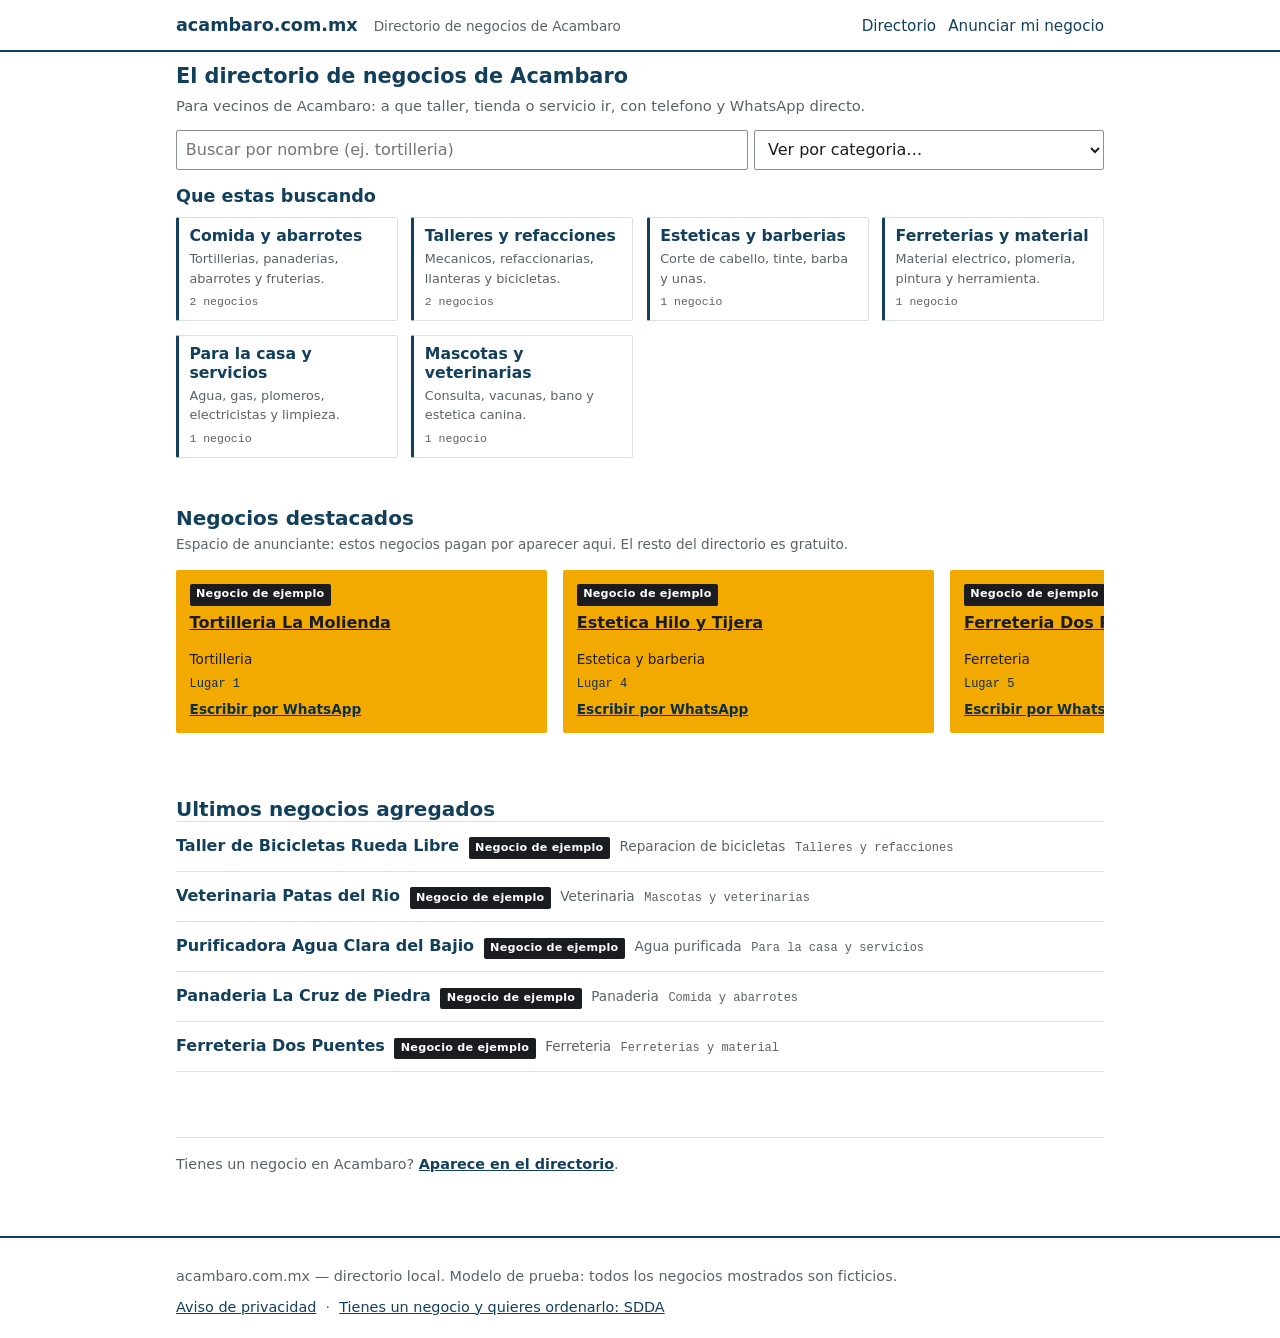
==== index.html @ f3becf1c "Corregir aviso de ficha ficticia y lugares de pago con negocios reales Dos comportamientos del proto" ====
<!DOCTYPE html>
<html lang="es">
<head>
  <meta charset="UTF-8">
  <meta name="viewport" content="width=device-width, initial-scale=1">
  <meta http-equiv="Content-Security-Policy" content="default-src 'self'; script-src 'self'; style-src 'self'; img-src 'self'; font-src 'self'; connect-src 'self'; object-src 'none'; base-uri 'self'; form-action 'none'">
  <meta name="referrer" content="strict-origin-when-cross-origin">
  <meta http-equiv="Cache-Control" content="no-cache, no-store, must-revalidate">
  <meta http-equiv="Pragma" content="no-cache">
  <meta http-equiv="Expires" content="0">
  <title>Directorio de negocios de Acambaro — acambaro.com.mx</title>
  <meta name="description" content="Directorio local de negocios y servicios de Acambaro, Guanajuato, por categoria. Modelo de prueba con negocios de ejemplo.">
  <link rel="stylesheet" href="assets/css/estilo.css?v=3">
</head>
<body class="sitio-portal">
  <a class="saltar" href="#principal">Saltar al contenido</a>

  <header class="cabecera">
    <div class="contenedor">
      <a class="cabecera__marca" href="index.html">acambaro.com.mx</a>
      <span class="cabecera__lema">Directorio de negocios de Acambaro</span>
      <nav class="cabecera__nav" aria-label="Navegacion principal">
        <a href="index.html">Directorio</a>
        <a href="anunciar.html">Anunciar mi negocio</a>
      </nav>
    </div>
  </header>

  <main id="principal" class="contenedor">

    <!-- a) H1: que encuentro aqui   +   b) linea de apoyo: para quien es -->
    <section id="portada-intro" class="intro-portal">
      <h1>El directorio de negocios de Acambaro</h1>
      <p class="apoyo">Para vecinos de Acambaro: a que taller, tienda o servicio ir, con telefono y WhatsApp directo.</p>
    </section>

    <!-- c) buscador: por nombre y por categoria -->
    <section id="buscador-sec" aria-labelledby="buscador-titulo">
      <h2 id="buscador-titulo" class="visualmente-oculto">Buscar en el directorio</h2>
      <form id="buscador" class="buscador" role="search" autocomplete="off">
        <label for="q" class="visualmente-oculto">Buscar negocio por nombre</label>
        <input type="search" id="q" name="q" placeholder="Buscar por nombre (ej. tortilleria)">
        <label for="q-cat" class="visualmente-oculto">Ir a una categoria</label>
        <select id="q-cat" name="c">
          <option value="">Ver por categoria…</option>
        </select>
      </form>
      <div id="buscador-resultados" class="buscador-resultados" hidden></div>
    </section>

    <!-- d) LA REJILLA DE CATEGORIAS: contenido principal de la portada -->
    <section id="categorias-sec" aria-labelledby="categorias-titulo">
      <h2 id="categorias-titulo">Que estas buscando</h2>
      <div id="rejilla-categorias" class="rejilla-categorias">
        <p class="dir-vacio">Cargando categorias…</p>
      </div>
    </section>

    <!-- e) banda de destacados: los espacios de anunciante, declarados como tales -->
    <section id="destacados-sec" aria-labelledby="destacados-titulo">
      <h2 id="destacados-titulo">Negocios destacados</h2>
      <p class="destacados-nota">Espacio de anunciante: estos negocios pagan por aparecer aqui. El resto del directorio es gratuito.</p>
      <div id="rejilla-espacios" class="rejilla-espacios">
        <p class="dir-vacio">Cargando destacados…</p>
      </div>
    </section>

    <!-- f) ultimos negocios agregados al directorio -->
    <section id="ultimos-sec" aria-labelledby="ultimos-titulo">
      <h2 id="ultimos-titulo">Ultimos negocios agregados</h2>
      <div id="ultimos-negocios" class="lista-directorio">
        <p class="dir-vacio">Cargando…</p>
      </div>
    </section>

    <!-- g) franja discreta con enlace a anunciar -->
    <section id="franja-anunciar">
      <p class="franja-anunciar">
        Tienes un negocio en Acambaro? <a href="anunciar.html">Aparece en el directorio</a>.
      </p>
    </section>

  </main>

  <footer class="pie">
    <div class="contenedor">
      <p>acambaro.com.mx — directorio local. Modelo de prueba: todos los negocios mostrados son ficticios.</p>
      <p>
        <a href="aviso-de-privacidad.html">Aviso de privacidad</a>
        &nbsp;·&nbsp;
        <a href="sdda/index.html">Tienes un negocio y quieres ordenarlo: SDDA</a>
      </p>
    </div>
  </footer>

  <script src="assets/js/espacios.js?v=2"></script>
  <script src="assets/js/directorio.js?v=3"></script>
</body>
</html>
---- assets/css/estilo.css ----
/* =========================================================================
   SDDA + Portal Acambaro — hoja unica
   Movil primero. Ancho de referencia 380 px.
   Dos colores (--azul, --ambar) + escala de grises. Sin sombras, sin degradados.
   El portal y SDDA comparten esta hoja; se distinguen por la clase del <body>:
     <body class="sitio-portal">  -> tablon: denso, rejilla, usa ambar
     <body class="sitio-sdda">    -> hoja de propuesta: una columna, aireado, sin ambar
   ========================================================================= */

/* ----- 1. Reset minimo ----- */
*, *::before, *::after { box-sizing: border-box; }
html { -webkit-text-size-adjust: 100%; }
body, h1, h2, h3, p, ul, ol, li, figure, dl, dd { margin: 0; }
ul[class], ol[class] { list-style: none; padding: 0; }
img { max-width: 100%; height: auto; display: block; }
a { color: inherit; }
button { font: inherit; }

/* ----- 2. Variables ----- */
:root {
  /* Los dos colores */
  --azul: #123f5c;          /* estructura, titulos, enlaces, filetes */
  --azul-oscuro: #0d2f45;   /* estado hover del azul */
  --ambar: #f2a900;         /* SOLO relleno de bloque tras texto oscuro (portal) */

  /* Escala de grises */
  --tinta: #1a1c1f;
  --gris-fuerte: #5c6166;
  --gris-medio: #8b9096;
  --gris-claro: #dde0e2;
  --gris-fondo: #f5f6f7;
  --blanco: #ffffff;

  /* Tipografia */
  --fuente-texto: system-ui, -apple-system, "Segoe UI", Roboto, "Helvetica Neue", Arial, sans-serif;
  --fuente-numero: ui-monospace, "SF Mono", "Cascadia Mono", Menlo, Consolas, "Liberation Mono", monospace;

  /* Medidas */
  --ancho-portal: 60rem;
  --ancho-sdda: 34rem;
  --espacio: 1rem;
  --radio: 2px;
}

/* ----- 3. Base ----- */
body {
  font-family: var(--fuente-texto);
  color: var(--tinta);
  background: var(--blanco);
  line-height: 1.5;
  font-size: 1rem;
}
h1, h2, h3 { line-height: 1.2; font-weight: 700; color: var(--azul); }
h1 { font-size: 1.6rem; }
h2 { font-size: 1.25rem; }
h3 { font-size: 1.05rem; }
p { margin-top: 0.6em; }
a:focus-visible,
button:focus-visible,
[tabindex]:focus-visible {
  outline: 3px solid var(--tinta);
  outline-offset: 2px;
}

/* Salto al contenido (accesibilidad con teclado) */
.saltar {
  position: absolute;
  left: -9999px;
  top: 0;
  background: var(--azul);
  color: var(--blanco);
  padding: 0.5rem 1rem;
  z-index: 10;
}
.saltar:focus { left: 0; }

/* ----- 4. Contenedor ----- */
.contenedor {
  width: 100%;
  margin: 0 auto;
  padding: 0 var(--espacio);
}
.sitio-portal .contenedor { max-width: var(--ancho-portal); }
.sitio-sdda .contenedor { max-width: var(--ancho-sdda); }

section { padding-block: 1.75rem; }

/* ----- 5. Encabezado ----- */
.cabecera {
  border-bottom: 2px solid var(--azul);
  padding-block: 0.75rem;
}
.cabecera .contenedor {
  display: flex;
  flex-wrap: wrap;
  align-items: baseline;
  gap: 0.25rem 1rem;
}
.cabecera__marca {
  font-weight: 700;
  font-size: 1.1rem;
  color: var(--azul);
  text-decoration: none;
}
.cabecera__lema {
  font-size: 0.85rem;
  color: var(--gris-fuerte);
}
.cabecera__nav {
  margin-left: auto;
  display: flex;
  flex-wrap: wrap;
  gap: 0.75rem;
  font-size: 0.95rem;
}
.cabecera__nav a { color: var(--azul); text-decoration: none; }
.cabecera__nav a:hover { text-decoration: underline; }

/* El encabezado de SDDA se ve distinto: barra azul llena, sin lema comercial */
.cabecera--sdda {
  background: var(--azul);
  border-bottom: 0;
}
.cabecera--sdda .cabecera__marca,
.cabecera--sdda .cabecera__nav a { color: var(--blanco); }
.cabecera--sdda .cabecera__lema { color: #c7d6e0; }

/* ----- 6. Portal: intro -----
   Encabezado corto a proposito: en 380x740 sin desplazar tienen que caber el H1,
   la linea de apoyo y al menos cuatro categorias completas (ver /docs/). */
.intro-portal { padding-block: 0.75rem 0.4rem; }
.intro-portal h1 { font-size: 1.3rem; line-height: 1.2; }
.intro-portal .apoyo {
  font-size: 0.92rem;
  color: var(--gris-fuerte);
  max-width: 46rem;
  margin-top: 0.35rem;
}

/* Texto solo para lectores de pantalla */
.visualmente-oculto {
  position: absolute;
  width: 1px; height: 1px;
  padding: 0; margin: -1px;
  overflow: hidden;
  clip: rect(0 0 0 0);
  white-space: nowrap;
  border: 0;
}

/* ----- 6b. Portal: buscador ----- */
#buscador-sec { padding-block: 0.4rem; }
.buscador {
  display: flex;
  flex-wrap: wrap;
  gap: 0.4rem;
}
.buscador input,
.buscador select {
  font: inherit;
  padding: 0.45rem 0.55rem;
  border: 1px solid var(--gris-medio);
  border-radius: var(--radio);
  background: var(--blanco);
  color: var(--tinta);
  flex: 1 1 100%;
}
@media (min-width: 600px) {
  .buscador input { flex: 2 1 12rem; }
  .buscador select { flex: 1 1 10rem; }
}
.buscador-resultados {
  border: 1px solid var(--gris-claro);
  border-radius: var(--radio);
  margin-top: 0.5rem;
}
.buscador-hit {
  display: flex;
  flex-wrap: wrap;
  align-items: baseline;
  gap: 0.25rem 0.6rem;
  padding: 0.6rem 0.7rem;
  border-bottom: 1px solid var(--gris-claro);
  text-decoration: none;
  color: var(--azul);
  font-weight: 700;
}
.buscador-hit:last-child { border-bottom: 0; }
.buscador-hit:hover { background: var(--gris-fondo); }
.buscador-hit__giro { font-weight: 400; font-size: 0.85rem; color: var(--gris-fuerte); }

/* ----- 6c. Portal: rejilla de categorias (contenido principal) ----- */
#categorias-sec { padding-block: 0.6rem 1.25rem; }
#categorias-titulo { font-size: 1.1rem; }
.rejilla-categorias {
  display: grid;
  grid-template-columns: repeat(2, 1fr);
  gap: 0.55rem;
  margin-top: 0.6rem;
}
@media (min-width: 600px) { .rejilla-categorias { grid-template-columns: repeat(3, 1fr); gap: 0.85rem; } }
@media (min-width: 960px) { .rejilla-categorias { grid-template-columns: repeat(4, 1fr); } }

.cat-card {
  display: flex;
  flex-direction: column;
  gap: 0.2rem;
  padding: 0.6rem 0.65rem;
  border: 1px solid var(--gris-claro);
  border-left: 3px solid var(--azul);
  border-radius: var(--radio);
  background: var(--blanco);
  text-decoration: none;
  color: var(--tinta);
}
.cat-card:hover { background: var(--gris-fondo); }
.cat-card__nombre { font-weight: 700; color: var(--azul); font-size: 0.98rem; line-height: 1.2; }
.cat-card__desc {
  font-size: 0.8rem;
  color: var(--gris-fuerte);
  display: -webkit-box;
  -webkit-line-clamp: 2;
  -webkit-box-orient: vertical;
  overflow: hidden;
}
.cat-card__count {
  font-family: var(--fuente-numero);
  font-size: 0.72rem;
  color: var(--gris-fuerte);
  margin-top: 0.15rem;
}

/* ----- 6d. Portal: nota de la banda de destacados y franja de anunciar ----- */
.destacados-nota {
  font-size: 0.85rem;
  color: var(--gris-fuerte);
  margin-top: 0.25rem;
}
.franja-anunciar {
  font-size: 0.9rem;
  color: var(--gris-fuerte);
  border-top: 1px solid var(--gris-claro);
  padding-top: 1rem;
}
.franja-anunciar a { color: var(--azul); font-weight: 700; }

/* Migaja de pan de la pagina de categoria */
.cat-ruta { font-size: 0.85rem; color: var(--gris-fuerte); margin: 0 0 0.25rem; }
.cat-ruta a { color: var(--azul); }
#cat-desc:empty { display: none; }

/* ----- 7. Portal: rejilla de espacios de anunciante ----- */
/* El numero de espacios NO vive aqui: lo pone data/espacios.json.
   2 columnas en celular, 3 en tableta, 4 en escritorio. */
.rejilla-espacios {
  display: grid;
  grid-template-columns: repeat(2, 1fr);
  gap: 0.75rem;
  margin-top: 1rem;
}
@media (min-width: 600px) {
  .rejilla-espacios { grid-template-columns: repeat(3, 1fr); gap: 1rem; }
}
@media (min-width: 960px) {
  .rejilla-espacios { grid-template-columns: repeat(4, 1fr); }
}

/* Con menos de 6 activos: tira horizontal deslizable (lo activa el JS) */
.rejilla-espacios.es-tira {
  display: flex;
  overflow-x: auto;
  scroll-snap-type: x mandatory;
  -webkit-overflow-scrolling: touch;
  padding-bottom: 0.5rem;
}
.rejilla-espacios.es-tira > * {
  flex: 0 0 70%;
  scroll-snap-align: start;
}
@media (min-width: 600px) {
  .rejilla-espacios.es-tira > * { flex-basis: 40%; }
}

/* Tarjeta de espacio: el UNICO bloque con relleno ambar del portal */
.espacio {
  background: var(--ambar);
  color: var(--tinta);
  border-radius: var(--radio);
  padding: 0.85rem;
  display: flex;
  flex-direction: column;
  gap: 0.35rem;
  text-decoration: none;
}
.espacio:hover { outline: 2px solid var(--tinta); }
.espacio__negocio { font-weight: 700; font-size: 1rem; color: var(--tinta); }
.espacio__giro { font-size: 0.85rem; }
.espacio__pos {
  font-family: var(--fuente-numero);
  font-size: 0.75rem;
  color: var(--azul-oscuro);
}
.espacio__wa {
  margin-top: auto;
  font-size: 0.85rem;
  font-weight: 700;
  color: var(--azul-oscuro);
  text-decoration: underline;
}

/* Tarjeta-resumen: UNA sola, al final. "Quedan N de 12 lugares" */
.espacios-resumen {
  border: 2px solid var(--azul);
  border-radius: var(--radio);
  padding: 0.85rem;
  display: flex;
  flex-direction: column;
  gap: 0.4rem;
  justify-content: center;
  text-decoration: none;
  color: var(--tinta);
  background: var(--blanco);
}
.espacios-resumen:hover { background: var(--gris-fondo); }
.rejilla-espacios .espacios-resumen { grid-column: 1 / -1; }

/* Enlace "ver los demas" de la banda de destacados (solo celular) */
.espacios-ver-mas {
  grid-column: 1 / -1;
  justify-self: start;
  background: var(--blanco);
  border: 2px solid var(--azul);
  color: var(--azul);
  font-weight: 700;
  padding: 0.55rem 0.9rem;
  border-radius: var(--radio);
  cursor: pointer;
}
.espacios-ver-mas:hover { background: var(--gris-fondo); }
.espacios-resumen__n {
  font-family: var(--fuente-numero);
  font-size: 1.1rem;
  font-weight: 700;
  color: var(--azul);
}
.espacios-resumen__cta { font-weight: 700; color: var(--azul); text-decoration: underline; }

/* ----- 8. Etiqueta "Negocio de ejemplo" (dato ficticio) ----- */
.etq-ejemplo {
  display: inline-block;
  font-size: 0.7rem;
  font-weight: 700;
  letter-spacing: 0.02em;
  text-transform: none;
  background: var(--tinta);
  color: var(--blanco);
  padding: 0.15rem 0.4rem;
  border-radius: var(--radio);
}
.espacio .etq-ejemplo { align-self: flex-start; }

/* ----- 9. Portal: directorio en lista compacta (no tarjetas) ----- */
.filtro-categorias {
  display: flex;
  flex-wrap: wrap;
  gap: 0.4rem;
  margin: 0.75rem 0 1rem;
}
.filtro-categorias a {
  font-size: 0.85rem;
  border: 1px solid var(--gris-medio);
  border-radius: var(--radio);
  padding: 0.25rem 0.55rem;
  text-decoration: none;
  color: var(--azul);
}
.filtro-categorias a[aria-current="true"] {
  background: var(--azul);
  color: var(--blanco);
  border-color: var(--azul);
}

.lista-directorio { border-top: 1px solid var(--gris-claro); }
.dir-item {
  border-bottom: 1px solid var(--gris-claro);
  padding: 0.75rem 0;
  display: flex;
  flex-wrap: wrap;
  align-items: baseline;
  gap: 0.25rem 0.6rem;
}
.dir-item__nombre {
  font-weight: 700;
  color: var(--azul);
  text-decoration: none;
  font-size: 1rem;
}
.dir-item__nombre:hover { text-decoration: underline; }
.dir-item__giro { font-size: 0.85rem; color: var(--gris-fuerte); }
.dir-item__cat {
  font-size: 0.75rem;
  color: var(--gris-fuerte);
  font-family: var(--fuente-numero);
}
.dir-vacio { color: var(--gris-fuerte); padding: 1rem 0; }

/* ----- 10. Portal: llamada a anunciar ----- */
.llamada-anunciar {
  background: var(--ambar);
  color: var(--tinta);
  border-radius: var(--radio);
  padding: 1rem;
  margin-block: 1.5rem;
}
.llamada-anunciar p { margin-top: 0.25rem; }

/* ----- 11. Boton ----- */
.boton {
  display: inline-block;
  background: var(--azul);
  color: var(--blanco);
  text-decoration: none;
  font-weight: 700;
  padding: 0.6rem 1rem;
  border: 2px solid var(--azul);
  border-radius: var(--radio);
  margin-top: 0.75rem;
}
.boton:hover { background: var(--azul-oscuro); border-color: var(--azul-oscuro); }
.boton--claro {
  background: var(--blanco);
  color: var(--azul);
}
.boton--claro:hover { background: var(--gris-fondo); }

/* ----- 12. Ficha de negocio ----- */
.ficha-datos { border-top: 1px solid var(--gris-claro); margin-top: 1rem; }
.ficha-datos div {
  border-bottom: 1px solid var(--gris-claro);
  padding: 0.6rem 0;
  display: flex;
  gap: 0.75rem;
}
.ficha-datos dt, .ficha-datos .rotulo {
  font-weight: 700;
  min-width: 7rem;
  color: var(--gris-fuerte);
  font-size: 0.9rem;
}
.ficha-datos .valor { font-size: 0.95rem; }
.ficha-tel { font-family: var(--fuente-numero); }

/* ----- 13. Anunciar: niveles y tabla de tarifas ----- */
.niveles {
  display: grid;
  gap: 1rem;
  margin-top: 1rem;
}
@media (min-width: 700px) {
  .niveles { grid-template-columns: repeat(3, 1fr); }
  .niveles > div { border-left: 1px solid var(--gris-claro); padding-left: 1rem; }
  .niveles > div:first-child { border-left: 0; padding-left: 0; }
}

.tabla-tarifas-scroll { overflow-x: auto; }
.tabla-tarifas { width: 100%; border-collapse: collapse; margin-top: 1rem; font-size: 0.95rem; }
.tabla-tarifas th, .tabla-tarifas td {
  text-align: left;
  padding: 0.6rem 0.5rem;
  border-bottom: 1px solid var(--gris-claro);
  vertical-align: top;
}
.tabla-tarifas th { color: var(--gris-fuerte); font-size: 0.8rem; }
.tabla-tarifas .precio { font-family: var(--fuente-numero); font-weight: 700; white-space: nowrap; }

/* Marca visible de precio de prueba (estado "supuesto") */
.marca-prueba {
  display: inline-block;
  font-size: 0.7rem;
  font-weight: 700;
  background: var(--ambar);
  color: var(--tinta);
  padding: 0.1rem 0.35rem;
  border-radius: var(--radio);
  margin-left: 0.35rem;
}
.precio-pendiente { color: var(--gris-fuerte); font-style: italic; font-family: var(--fuente-texto); }

/* ----- 14. SDDA: hoja de propuesta ----- */
.sitio-sdda body,
.sitio-sdda { background: var(--blanco); }
.sitio-sdda main section { border-top: 1px solid var(--gris-claro); }
.sitio-sdda main section:first-of-type { border-top: 0; }
.sitio-sdda p { max-width: 34rem; }
/* En SDDA los enlaces del CUERPO van subrayados y en azul; los botones y los
   enlaces de cabecera/pie conservan su propio estilo. */
.sitio-sdda main a:not(.boton) { color: var(--azul); text-decoration: underline; }
.sitio-sdda main a.boton { color: var(--blanco); text-decoration: none; }

/* Lista de servicios de SDDA: sin tarjetas, separada por filetes */
.servicios-lista { margin-top: 0.5rem; }
.servicio {
  border-top: 1px solid var(--gris-claro);
  padding-top: 1rem;
  margin-top: 1rem;
}
.servicio:first-child { border-top: 0; margin-top: 0; padding-top: 0; }
.servicio h3 { margin-bottom: 0.15rem; }
.servicio__precio {
  font-family: var(--fuente-numero);
  font-weight: 700;
  color: var(--tinta);
}
.servicio__meta { font-size: 0.9rem; color: var(--gris-fuerte); }

/* Formulario del diagnostico (estructura, sin accion de servidor en el modelo) */
.formulario { margin-top: 1rem; }
.formulario p { margin-top: 0.9rem; }
.formulario label { display: block; font-weight: 700; font-size: 0.9rem; margin-bottom: 0.25rem; }
.formulario input,
.formulario select,
.formulario textarea {
  width: 100%;
  font: inherit;
  padding: 0.5rem;
  border: 1px solid var(--gris-medio);
  border-radius: var(--radio);
  background: var(--blanco);
}
.formulario textarea { min-height: 5rem; }

/* Casilla de autorizacion: texto e input en linea, no el ancho completo */
.formulario__casilla {
  display: flex;
  align-items: flex-start;
  gap: 0.5rem;
  font-weight: 400;
}
.formulario__casilla input[type="checkbox"] {
  width: auto;
  margin-top: 0.2rem;
}

/* Nota de sugerencia (clasificacion SCIAN local, sin MCP todavia) */
.lv-sugerencia {
  font-size: 0.85rem;
  color: var(--gris-fuerte);
  margin-top: 0.5rem;
}
.lv-sugerencia__texto { margin: 0; }

/* ----- 15. Pie ----- */
.pie {
  border-top: 2px solid var(--azul);
  margin-top: 2rem;
  padding-block: 1.25rem;
  font-size: 0.9rem;
  color: var(--gris-fuerte);
}
.pie a { color: var(--azul); }
.pie--sdda { border-top-color: var(--gris-claro); }

.nota-ficticio {
  background: var(--gris-fondo);
  border: 1px solid var(--gris-claro);
  border-radius: var(--radio);
  padding: 0.6rem 0.8rem;
  font-size: 0.85rem;
  color: var(--gris-fuerte);
  margin-top: 1rem;
}

/* ----- 16. Movimiento reducido ----- */
@media (prefers-reduced-motion: reduce) {
  *, *::before, *::after {
    animation-duration: 0.001ms !important;
    animation-iteration-count: 1 !important;
    transition-duration: 0.001ms !important;
    scroll-behavior: auto !important;
  }
  .rejilla-espacios.es-tira { scroll-snap-type: none; }
}
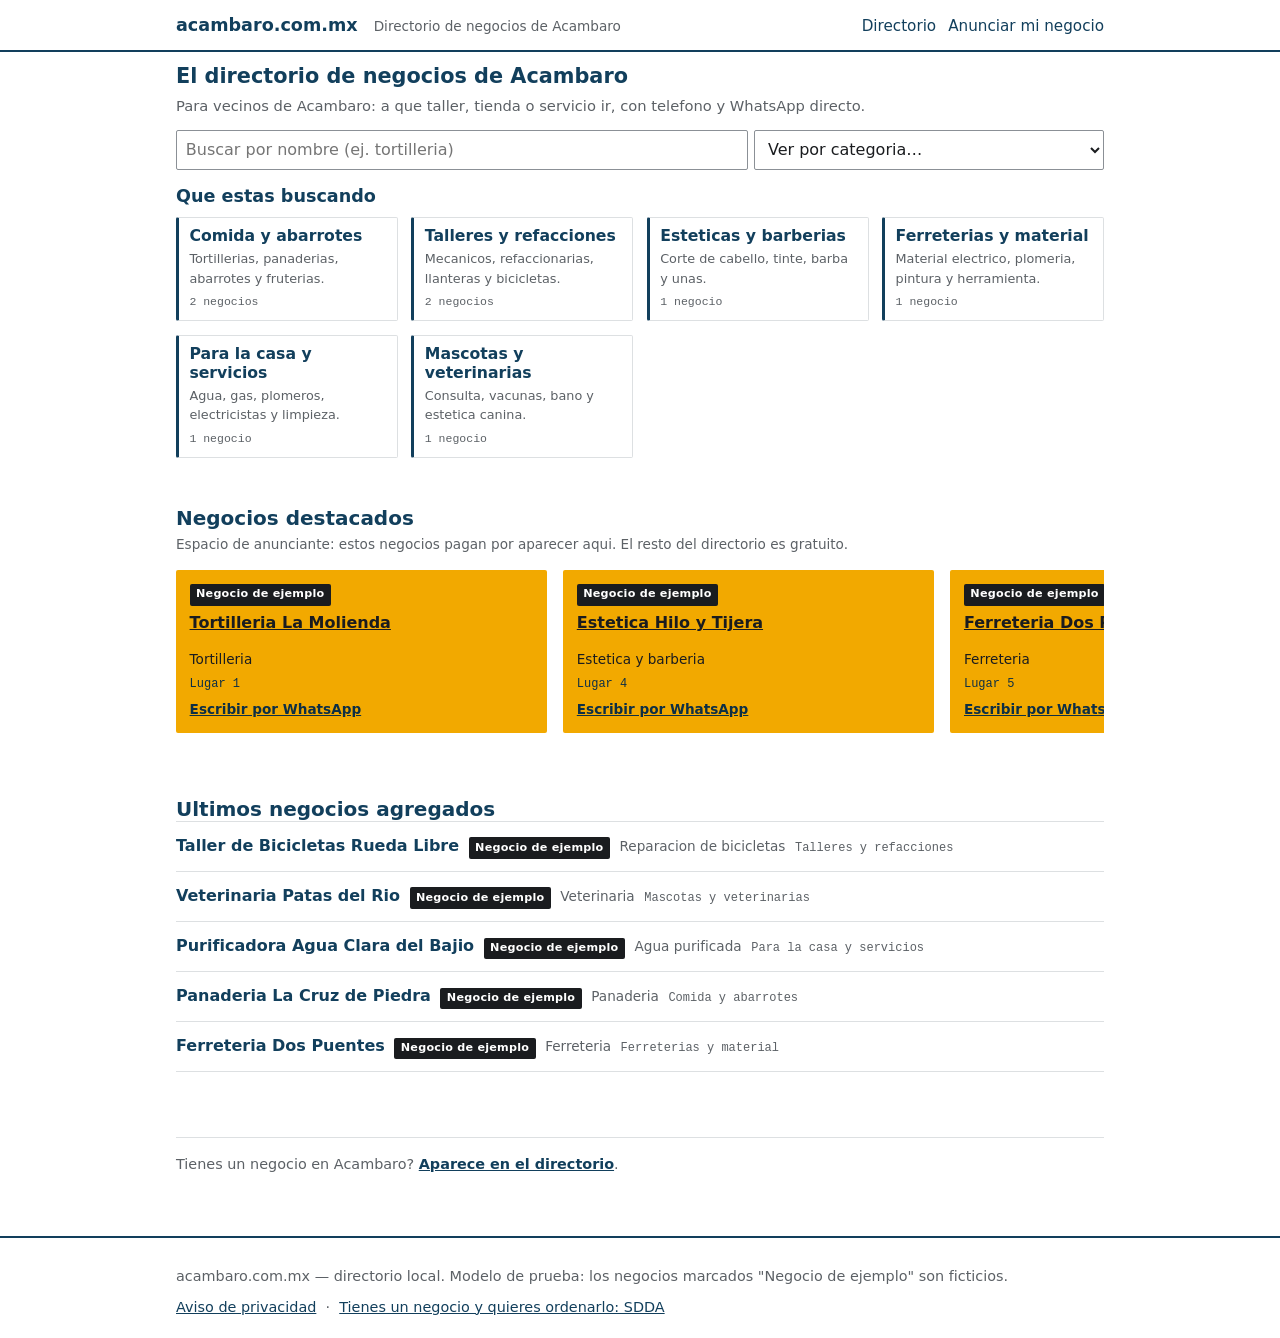
==== commit 3707c0c9: "Ajustar pies de pagina y avisos: solo los negocios de ejemplo son ficticios Los pies de pagina de in" ====
--- a/index.html
+++ b/index.html
@@ -9,7 +9,7 @@
   <meta http-equiv="Pragma" content="no-cache">
   <meta http-equiv="Expires" content="0">
   <title>Directorio de negocios de Acambaro — acambaro.com.mx</title>
-  <meta name="description" content="Directorio local de negocios y servicios de Acambaro, Guanajuato, por categoria. Modelo de prueba con negocios de ejemplo.">
+  <meta name="description" content="Directorio local de negocios y servicios de Acambaro, Guanajuato, por categoria. Modelo de prueba: los negocios marcados como de ejemplo son ficticios.">
   <link rel="stylesheet" href="assets/css/estilo.css?v=3">
 </head>
 <body class="sitio-portal">
@@ -84,7 +84,7 @@
 
   <footer class="pie">
     <div class="contenedor">
-      <p>acambaro.com.mx — directorio local. Modelo de prueba: todos los negocios mostrados son ficticios.</p>
+      <p>acambaro.com.mx — directorio local. Modelo de prueba: los negocios marcados "Negocio de ejemplo" son ficticios.</p>
       <p>
         <a href="aviso-de-privacidad.html">Aviso de privacidad</a>
         &nbsp;·&nbsp;
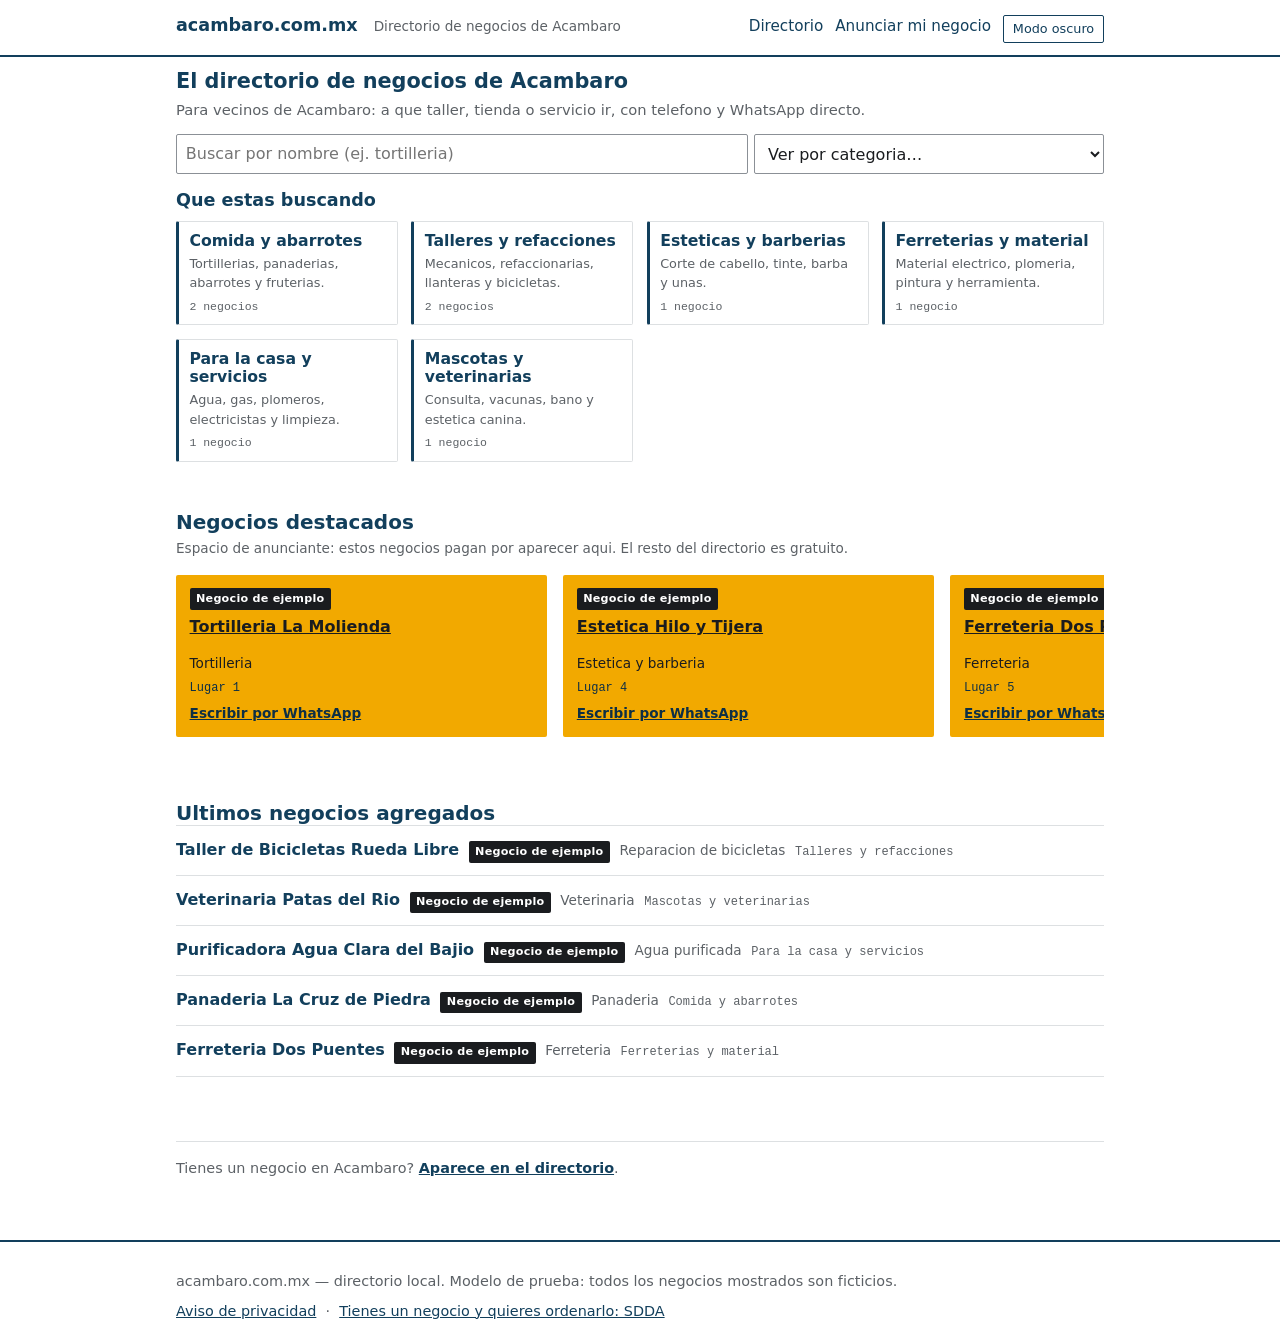
==== commit a5a481ab: "Agregar selector de modo claro/oscuro en las 8 paginas Boton 'Modo oscuro'/'Modo claro' en el encabe" ====
--- a/index.html
+++ b/index.html
@@ -9,8 +9,9 @@
   <meta http-equiv="Pragma" content="no-cache">
   <meta http-equiv="Expires" content="0">
   <title>Directorio de negocios de Acambaro — acambaro.com.mx</title>
-  <meta name="description" content="Directorio local de negocios y servicios de Acambaro, Guanajuato, por categoria. Modelo de prueba: los negocios marcados como de ejemplo son ficticios.">
+  <meta name="description" content="Directorio local de negocios y servicios de Acambaro, Guanajuato, por categoria. Modelo de prueba con negocios de ejemplo.">
   <link rel="stylesheet" href="assets/css/estilo.css?v=3">
+  <script src="assets/js/tema.js?v=1" defer></script>
 </head>
 <body class="sitio-portal">
   <a class="saltar" href="#principal">Saltar al contenido</a>
@@ -22,6 +23,7 @@
       <nav class="cabecera__nav" aria-label="Navegacion principal">
         <a href="index.html">Directorio</a>
         <a href="anunciar.html">Anunciar mi negocio</a>
+        <button type="button" class="tema-boton" aria-pressed="false">Modo oscuro</button>
       </nav>
     </div>
   </header>
@@ -84,7 +86,7 @@
 
   <footer class="pie">
     <div class="contenedor">
-      <p>acambaro.com.mx — directorio local. Modelo de prueba: los negocios marcados "Negocio de ejemplo" son ficticios.</p>
+      <p>acambaro.com.mx — directorio local. Modelo de prueba: todos los negocios mostrados son ficticios.</p>
       <p>
         <a href="aviso-de-privacidad.html">Aviso de privacidad</a>
         &nbsp;·&nbsp;
@@ -94,6 +96,6 @@
   </footer>
 
   <script src="assets/js/espacios.js?v=2"></script>
-  <script src="assets/js/directorio.js?v=3"></script>
+  <script src="assets/js/directorio.js?v=2"></script>
 </body>
 </html>
--- a/assets/css/estilo.css
+++ b/assets/css/estilo.css
@@ -16,14 +16,24 @@
 a { color: inherit; }
 button { font: inherit; }
 
-/* ----- 2. Variables ----- */
+/* ----- 2. Variables -----
+   --azul, --azul-oscuro y --ambar son de RELLENO (fondo de boton/encabezado/tarjeta
+   de espacio): su tono no cambia con el tema porque siempre se combinan con texto
+   FIJO (--blanco-fijo o --tinta-fija). --azul-texto es el mismo azul pero dibujado
+   SOBRE el fondo de la pagina (titulos, enlaces, filetes): ese si se aclara en modo
+   oscuro para no perder el contraste AA. */
 :root {
   /* Los dos colores */
-  --azul: #123f5c;          /* estructura, titulos, enlaces, filetes */
-  --azul-oscuro: #0d2f45;   /* estado hover del azul */
-  --ambar: #f2a900;         /* SOLO relleno de bloque tras texto oscuro (portal) */
-
-  /* Escala de grises */
+  --azul: #123f5c;
+  --azul-oscuro: #0d2f45;   /* estado hover del boton de relleno; fijo en ambos temas */
+  --azul-texto: #123f5c;    /* titulos, enlaces, filetes sobre el fondo de la pagina */
+  --ambar: #f2a900;         /* SOLO relleno de bloque tras texto oscuro fijo (portal) */
+
+  /* Texto fijo: para dibujar sobre --azul o --ambar, que no cambian con el tema */
+  --blanco-fijo: #ffffff;
+  --tinta-fija: #1a1c1f;
+
+  /* Escala de grises y superficie de pagina: SI cambian con el tema */
   --tinta: #1a1c1f;
   --gris-fuerte: #5c6166;
   --gris-medio: #8b9096;
@@ -40,6 +50,31 @@
   --ancho-sdda: 34rem;
   --espacio: 1rem;
   --radio: 2px;
+}
+
+/* ----- 2b. Modo oscuro -----
+   Se activa por preferencia del sistema, o a mano con el interruptor del encabezado
+   (atributo data-tema en <html>, guardado en localStorage por assets/js/tema.js).
+   Los valores de relleno/texto fijo NO se tocan aqui a proposito (ver nota de arriba). */
+@media (prefers-color-scheme: dark) {
+  :root:not([data-tema="claro"]) {
+    --azul-texto: #7fb2da;
+    --tinta: #e7e9ea;
+    --gris-fuerte: #a7adb3;
+    --gris-medio: #5c6166;
+    --gris-claro: #333a40;
+    --gris-fondo: #1c2226;
+    --blanco: #14181b;
+  }
+}
+:root[data-tema="oscuro"] {
+  --azul-texto: #7fb2da;
+  --tinta: #e7e9ea;
+  --gris-fuerte: #a7adb3;
+  --gris-medio: #5c6166;
+  --gris-claro: #333a40;
+  --gris-fondo: #1c2226;
+  --blanco: #14181b;
 }
 
 /* ----- 3. Base ----- */
@@ -50,7 +85,7 @@
   line-height: 1.5;
   font-size: 1rem;
 }
-h1, h2, h3 { line-height: 1.2; font-weight: 700; color: var(--azul); }
+h1, h2, h3 { line-height: 1.2; font-weight: 700; color: var(--azul-texto); }
 h1 { font-size: 1.6rem; }
 h2 { font-size: 1.25rem; }
 h3 { font-size: 1.05rem; }
@@ -68,7 +103,7 @@
   left: -9999px;
   top: 0;
   background: var(--azul);
-  color: var(--blanco);
+  color: var(--blanco-fijo);
   padding: 0.5rem 1rem;
   z-index: 10;
 }
@@ -87,7 +122,7 @@
 
 /* ----- 5. Encabezado ----- */
 .cabecera {
-  border-bottom: 2px solid var(--azul);
+  border-bottom: 2px solid var(--azul-texto);
   padding-block: 0.75rem;
 }
 .cabecera .contenedor {
@@ -99,7 +134,7 @@
 .cabecera__marca {
   font-weight: 700;
   font-size: 1.1rem;
-  color: var(--azul);
+  color: var(--azul-texto);
   text-decoration: none;
 }
 .cabecera__lema {
@@ -113,7 +148,7 @@
   gap: 0.75rem;
   font-size: 0.95rem;
 }
-.cabecera__nav a { color: var(--azul); text-decoration: none; }
+.cabecera__nav a { color: var(--azul-texto); text-decoration: none; }
 .cabecera__nav a:hover { text-decoration: underline; }
 
 /* El encabezado de SDDA se ve distinto: barra azul llena, sin lema comercial */
@@ -122,8 +157,26 @@
   border-bottom: 0;
 }
 .cabecera--sdda .cabecera__marca,
-.cabecera--sdda .cabecera__nav a { color: var(--blanco); }
+.cabecera--sdda .cabecera__nav a { color: var(--blanco-fijo); }
 .cabecera--sdda .cabecera__lema { color: #c7d6e0; }
+
+/* Interruptor de tema claro/oscuro, dentro del nav del encabezado */
+.tema-boton {
+  font: inherit;
+  font-size: 0.8rem;
+  background: transparent;
+  border: 1px solid var(--azul-texto);
+  color: var(--azul-texto);
+  border-radius: var(--radio);
+  padding: 0.2rem 0.55rem;
+  cursor: pointer;
+}
+.tema-boton:hover { background: var(--gris-fondo); }
+.cabecera--sdda .tema-boton {
+  border-color: var(--blanco-fijo);
+  color: var(--blanco-fijo);
+}
+.cabecera--sdda .tema-boton:hover { background: rgba(255, 255, 255, 0.15); }
 
 /* ----- 6. Portal: intro -----
    Encabezado corto a proposito: en 380x740 sin desplazar tienen que caber el H1,
@@ -182,7 +235,7 @@
   padding: 0.6rem 0.7rem;
   border-bottom: 1px solid var(--gris-claro);
   text-decoration: none;
-  color: var(--azul);
+  color: var(--azul-texto);
   font-weight: 700;
 }
 .buscador-hit:last-child { border-bottom: 0; }
@@ -207,14 +260,14 @@
   gap: 0.2rem;
   padding: 0.6rem 0.65rem;
   border: 1px solid var(--gris-claro);
-  border-left: 3px solid var(--azul);
+  border-left: 3px solid var(--azul-texto);
   border-radius: var(--radio);
   background: var(--blanco);
   text-decoration: none;
   color: var(--tinta);
 }
 .cat-card:hover { background: var(--gris-fondo); }
-.cat-card__nombre { font-weight: 700; color: var(--azul); font-size: 0.98rem; line-height: 1.2; }
+.cat-card__nombre { font-weight: 700; color: var(--azul-texto); font-size: 0.98rem; line-height: 1.2; }
 .cat-card__desc {
   font-size: 0.8rem;
   color: var(--gris-fuerte);
@@ -242,11 +295,11 @@
   border-top: 1px solid var(--gris-claro);
   padding-top: 1rem;
 }
-.franja-anunciar a { color: var(--azul); font-weight: 700; }
+.franja-anunciar a { color: var(--azul-texto); font-weight: 700; }
 
 /* Migaja de pan de la pagina de categoria */
 .cat-ruta { font-size: 0.85rem; color: var(--gris-fuerte); margin: 0 0 0.25rem; }
-.cat-ruta a { color: var(--azul); }
+.cat-ruta a { color: var(--azul-texto); }
 #cat-desc:empty { display: none; }
 
 /* ----- 7. Portal: rejilla de espacios de anunciante ----- */
@@ -284,7 +337,7 @@
 /* Tarjeta de espacio: el UNICO bloque con relleno ambar del portal */
 .espacio {
   background: var(--ambar);
-  color: var(--tinta);
+  color: var(--tinta-fija);
   border-radius: var(--radio);
   padding: 0.85rem;
   display: flex;
@@ -292,8 +345,8 @@
   gap: 0.35rem;
   text-decoration: none;
 }
-.espacio:hover { outline: 2px solid var(--tinta); }
-.espacio__negocio { font-weight: 700; font-size: 1rem; color: var(--tinta); }
+.espacio:hover { outline: 2px solid var(--tinta-fija); }
+.espacio__negocio { font-weight: 700; font-size: 1rem; color: var(--tinta-fija); }
 .espacio__giro { font-size: 0.85rem; }
 .espacio__pos {
   font-family: var(--fuente-numero);
@@ -310,7 +363,7 @@
 
 /* Tarjeta-resumen: UNA sola, al final. "Quedan N de 12 lugares" */
 .espacios-resumen {
-  border: 2px solid var(--azul);
+  border: 2px solid var(--azul-texto);
   border-radius: var(--radio);
   padding: 0.85rem;
   display: flex;
@@ -329,8 +382,8 @@
   grid-column: 1 / -1;
   justify-self: start;
   background: var(--blanco);
-  border: 2px solid var(--azul);
-  color: var(--azul);
+  border: 2px solid var(--azul-texto);
+  color: var(--azul-texto);
   font-weight: 700;
   padding: 0.55rem 0.9rem;
   border-radius: var(--radio);
@@ -341,9 +394,9 @@
   font-family: var(--fuente-numero);
   font-size: 1.1rem;
   font-weight: 700;
-  color: var(--azul);
-}
-.espacios-resumen__cta { font-weight: 700; color: var(--azul); text-decoration: underline; }
+  color: var(--azul-texto);
+}
+.espacios-resumen__cta { font-weight: 700; color: var(--azul-texto); text-decoration: underline; }
 
 /* ----- 8. Etiqueta "Negocio de ejemplo" (dato ficticio) ----- */
 .etq-ejemplo {
@@ -352,8 +405,8 @@
   font-weight: 700;
   letter-spacing: 0.02em;
   text-transform: none;
-  background: var(--tinta);
-  color: var(--blanco);
+  background: var(--tinta-fija);
+  color: var(--blanco-fijo);
   padding: 0.15rem 0.4rem;
   border-radius: var(--radio);
 }
@@ -372,11 +425,11 @@
   border-radius: var(--radio);
   padding: 0.25rem 0.55rem;
   text-decoration: none;
-  color: var(--azul);
+  color: var(--azul-texto);
 }
 .filtro-categorias a[aria-current="true"] {
   background: var(--azul);
-  color: var(--blanco);
+  color: var(--blanco-fijo);
   border-color: var(--azul);
 }
 
@@ -391,7 +444,7 @@
 }
 .dir-item__nombre {
   font-weight: 700;
-  color: var(--azul);
+  color: var(--azul-texto);
   text-decoration: none;
   font-size: 1rem;
 }
@@ -407,7 +460,7 @@
 /* ----- 10. Portal: llamada a anunciar ----- */
 .llamada-anunciar {
   background: var(--ambar);
-  color: var(--tinta);
+  color: var(--tinta-fija);
   border-radius: var(--radio);
   padding: 1rem;
   margin-block: 1.5rem;
@@ -418,7 +471,7 @@
 .boton {
   display: inline-block;
   background: var(--azul);
-  color: var(--blanco);
+  color: var(--blanco-fijo);
   text-decoration: none;
   font-weight: 700;
   padding: 0.6rem 1rem;
@@ -429,7 +482,7 @@
 .boton:hover { background: var(--azul-oscuro); border-color: var(--azul-oscuro); }
 .boton--claro {
   background: var(--blanco);
-  color: var(--azul);
+  color: var(--azul-texto);
 }
 .boton--claro:hover { background: var(--gris-fondo); }
 
@@ -479,7 +532,7 @@
   font-size: 0.7rem;
   font-weight: 700;
   background: var(--ambar);
-  color: var(--tinta);
+  color: var(--tinta-fija);
   padding: 0.1rem 0.35rem;
   border-radius: var(--radio);
   margin-left: 0.35rem;
@@ -494,8 +547,8 @@
 .sitio-sdda p { max-width: 34rem; }
 /* En SDDA los enlaces del CUERPO van subrayados y en azul; los botones y los
    enlaces de cabecera/pie conservan su propio estilo. */
-.sitio-sdda main a:not(.boton) { color: var(--azul); text-decoration: underline; }
-.sitio-sdda main a.boton { color: var(--blanco); text-decoration: none; }
+.sitio-sdda main a:not(.boton) { color: var(--azul-texto); text-decoration: underline; }
+.sitio-sdda main a.boton { color: var(--blanco-fijo); text-decoration: none; }
 
 /* Lista de servicios de SDDA: sin tarjetas, separada por filetes */
 .servicios-lista { margin-top: 0.5rem; }
@@ -551,13 +604,13 @@
 
 /* ----- 15. Pie ----- */
 .pie {
-  border-top: 2px solid var(--azul);
+  border-top: 2px solid var(--azul-texto);
   margin-top: 2rem;
   padding-block: 1.25rem;
   font-size: 0.9rem;
   color: var(--gris-fuerte);
 }
-.pie a { color: var(--azul); }
+.pie a { color: var(--azul-texto); }
 .pie--sdda { border-top-color: var(--gris-claro); }
 
 .nota-ficticio {
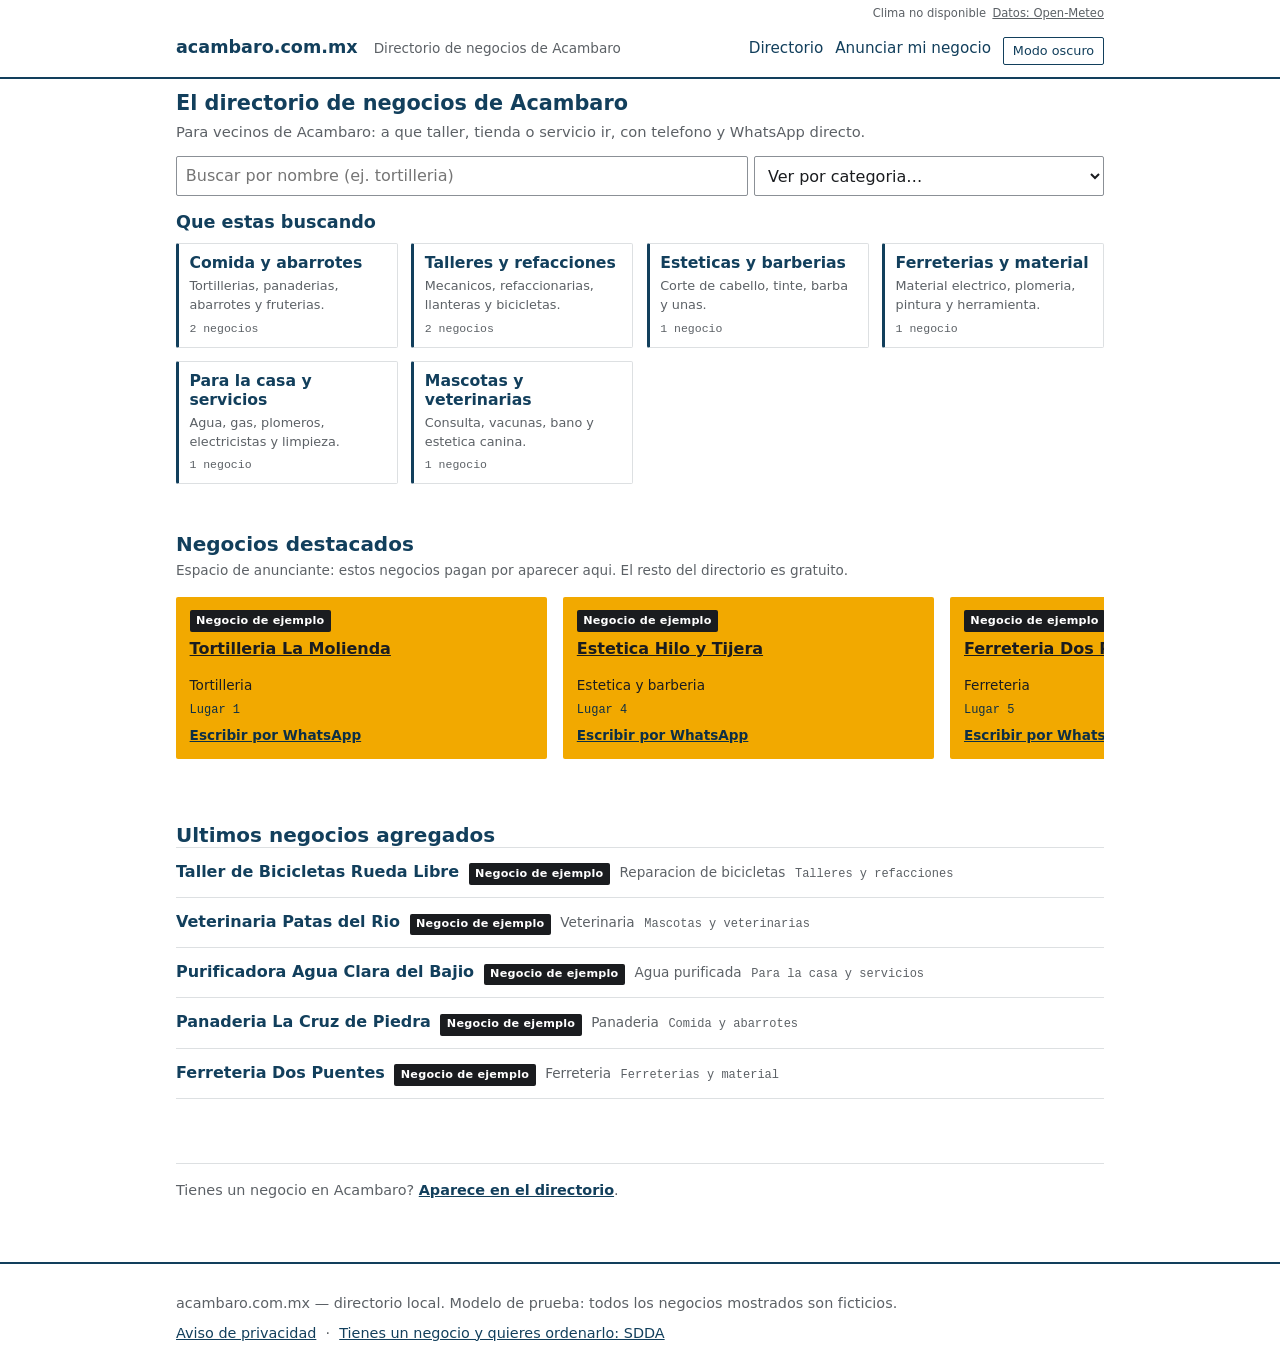
==== commit 7e360f53: "Agregar gadget de clima en la esquina superior, con datos reales de Open-Meteo Es la PRIMERA y unica" ====
--- a/index.html
+++ b/index.html
@@ -3,7 +3,7 @@
 <head>
   <meta charset="UTF-8">
   <meta name="viewport" content="width=device-width, initial-scale=1">
-  <meta http-equiv="Content-Security-Policy" content="default-src 'self'; script-src 'self'; style-src 'self'; img-src 'self'; font-src 'self'; connect-src 'self'; object-src 'none'; base-uri 'self'; form-action 'none'">
+  <meta http-equiv="Content-Security-Policy" content="default-src 'self'; script-src 'self'; style-src 'self'; img-src 'self'; font-src 'self'; connect-src 'self' https://api.open-meteo.com; object-src 'none'; base-uri 'self'; form-action 'none'">
   <meta name="referrer" content="strict-origin-when-cross-origin">
   <meta http-equiv="Cache-Control" content="no-cache, no-store, must-revalidate">
   <meta http-equiv="Pragma" content="no-cache">
@@ -12,9 +12,17 @@
   <meta name="description" content="Directorio local de negocios y servicios de Acambaro, Guanajuato, por categoria. Modelo de prueba con negocios de ejemplo.">
   <link rel="stylesheet" href="assets/css/estilo.css?v=3">
   <script src="assets/js/tema.js?v=1" defer></script>
+  <script src="assets/js/clima.js?v=1" defer></script>
 </head>
 <body class="sitio-portal">
   <a class="saltar" href="#principal">Saltar al contenido</a>
+
+  <div class="clima" aria-live="polite">
+    <div class="contenedor">
+      <span id="clima-texto">Clima: cargando…</span>
+      <a class="clima__fuente" href="https://open-meteo.com" rel="noopener" target="_blank">Datos: Open-Meteo</a>
+    </div>
+  </div>
 
   <header class="cabecera">
     <div class="contenedor">
--- a/assets/css/estilo.css
+++ b/assets/css/estilo.css
@@ -109,6 +109,22 @@
 }
 .saltar:focus { left: 0; }
 
+/* ----- 3b. Gadget de clima (esquina superior) -----
+   Unica llamada a un dominio ajeno de todo el sitio (assets/js/clima.js, Open-Meteo).
+   Declarado en aviso-de-privacidad.html. */
+.clima { padding-top: 0.3rem; }
+.clima .contenedor {
+  display: flex;
+  justify-content: flex-end;
+  align-items: baseline;
+  flex-wrap: wrap;
+  gap: 0.4rem;
+  font-size: 0.72rem;
+  color: var(--gris-fuerte);
+}
+.clima__fuente { color: var(--gris-fuerte); text-decoration: underline; }
+.clima__fuente:hover { color: var(--azul-texto); }
+
 /* ----- 4. Contenedor ----- */
 .contenedor {
   width: 100%;
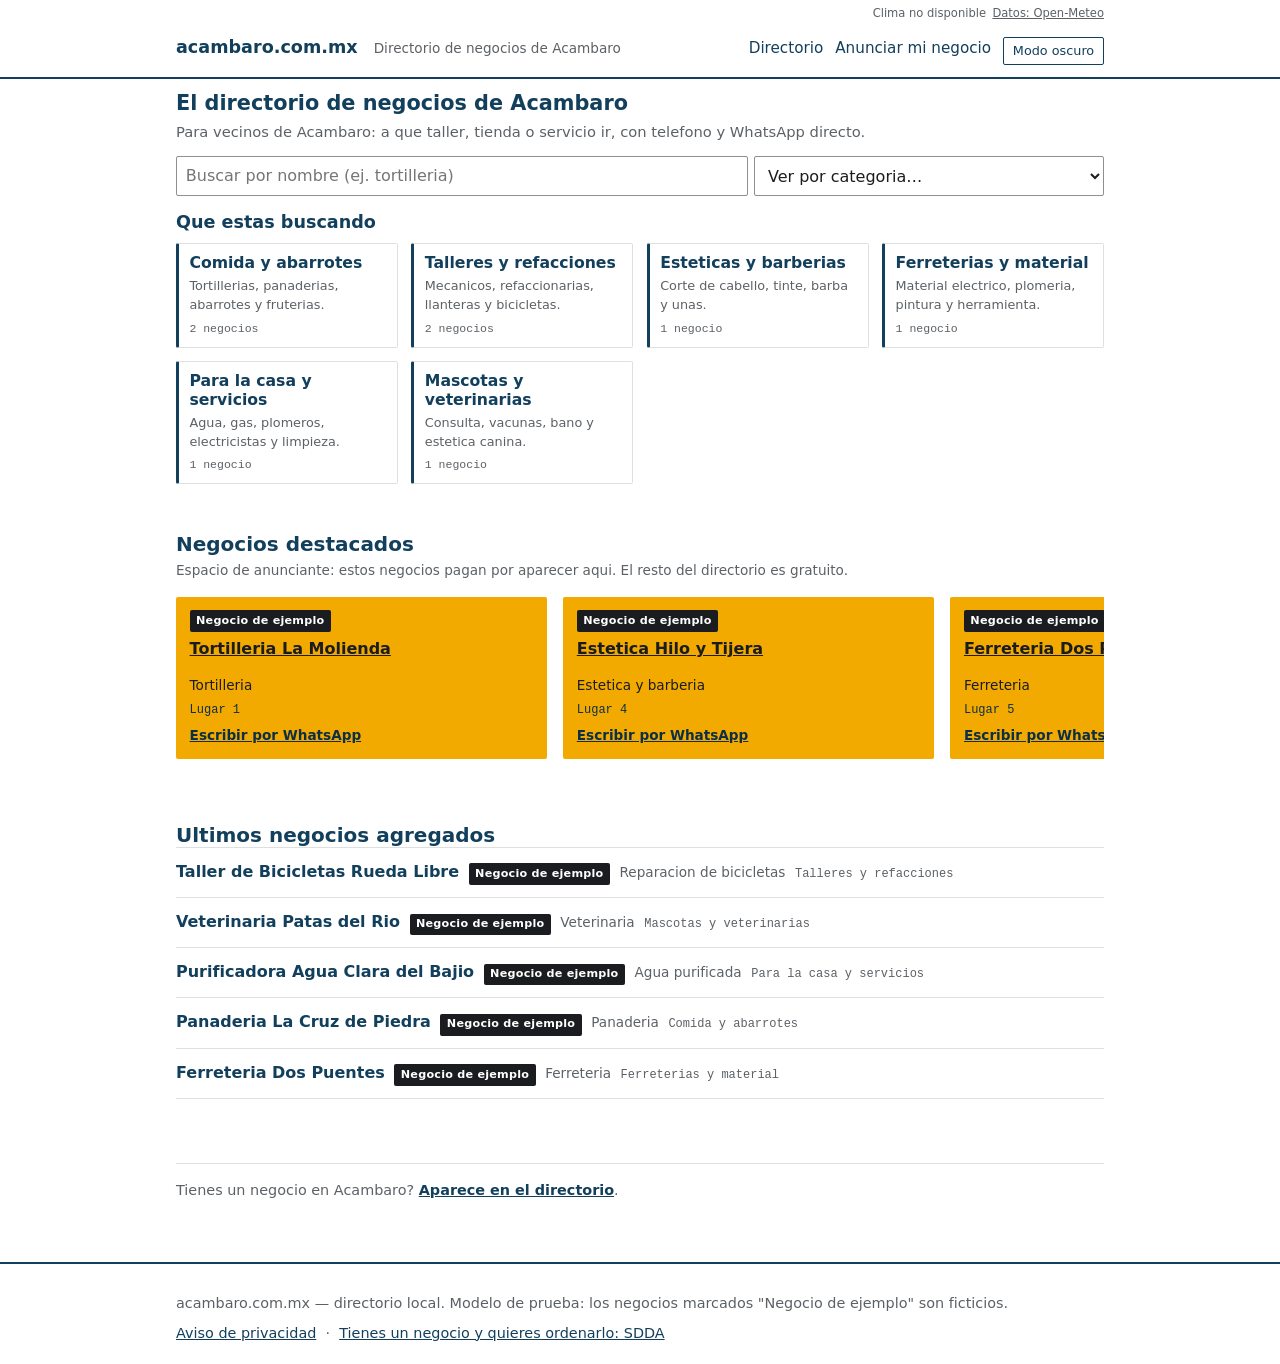
==== commit b1d959ce: "Merge remote-tracking branch 'origin/main' # Conflicts: #	README.md #	aviso-de-privacidad.html" ====
--- a/index.html
+++ b/index.html
@@ -9,7 +9,7 @@
   <meta http-equiv="Pragma" content="no-cache">
   <meta http-equiv="Expires" content="0">
   <title>Directorio de negocios de Acambaro — acambaro.com.mx</title>
-  <meta name="description" content="Directorio local de negocios y servicios de Acambaro, Guanajuato, por categoria. Modelo de prueba con negocios de ejemplo.">
+  <meta name="description" content="Directorio local de negocios y servicios de Acambaro, Guanajuato, por categoria. Modelo de prueba: los negocios marcados como de ejemplo son ficticios.">
   <link rel="stylesheet" href="assets/css/estilo.css?v=3">
   <script src="assets/js/tema.js?v=1" defer></script>
   <script src="assets/js/clima.js?v=1" defer></script>
@@ -94,7 +94,7 @@
 
   <footer class="pie">
     <div class="contenedor">
-      <p>acambaro.com.mx — directorio local. Modelo de prueba: todos los negocios mostrados son ficticios.</p>
+      <p>acambaro.com.mx — directorio local. Modelo de prueba: los negocios marcados "Negocio de ejemplo" son ficticios.</p>
       <p>
         <a href="aviso-de-privacidad.html">Aviso de privacidad</a>
         &nbsp;·&nbsp;
@@ -104,6 +104,6 @@
   </footer>
 
   <script src="assets/js/espacios.js?v=2"></script>
-  <script src="assets/js/directorio.js?v=2"></script>
+  <script src="assets/js/directorio.js?v=4"></script>
 </body>
 </html>
